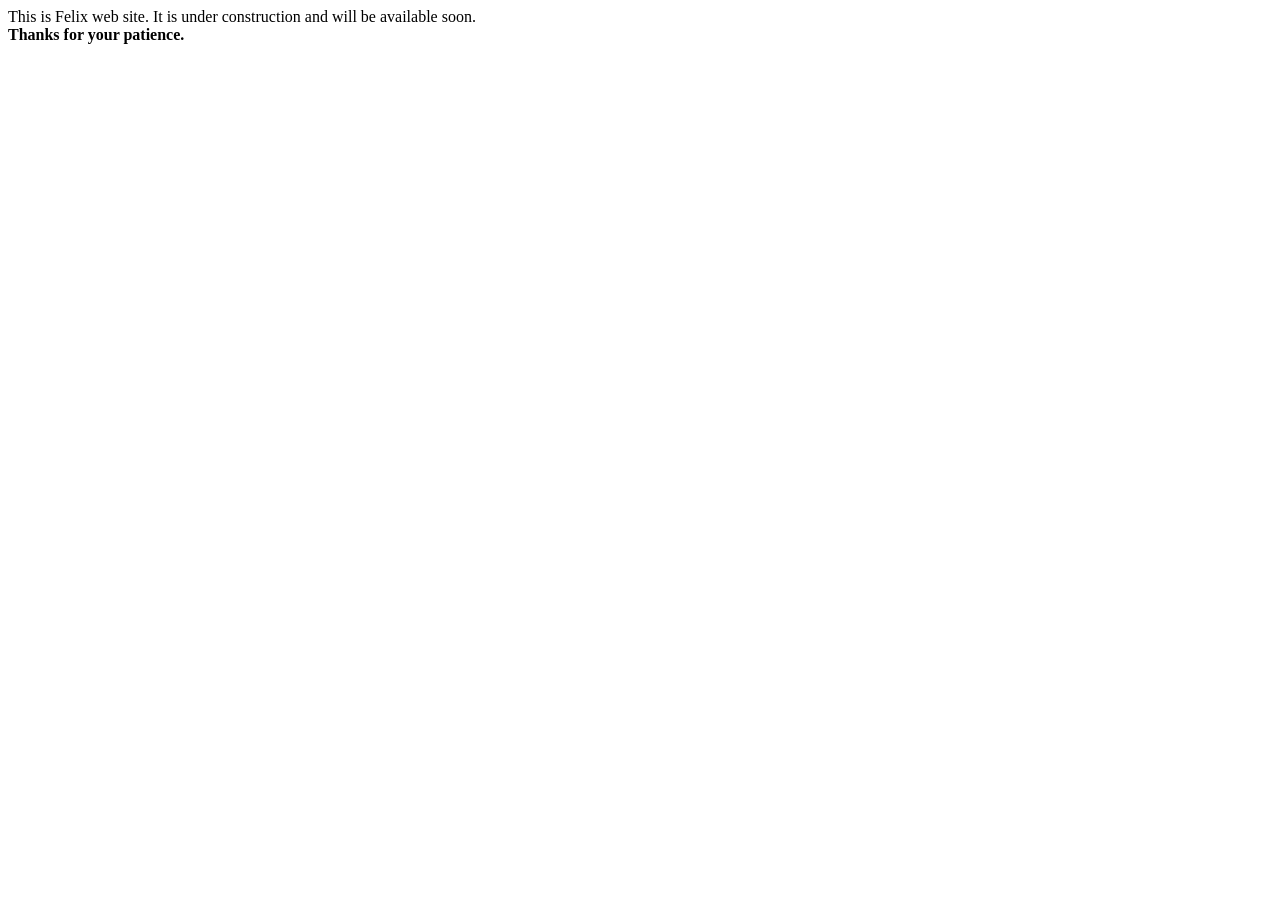
==== index.html @ 90a5ecbf "Create index.html" ====
<!DOCTYPE html>
<html>
<head>
  <title>Hoyneo Website </title>
</head>
<body>

This is Felix web site. It is under construction and will be available soon. <br><b>Thanks for your patience.</b>

</body>
</html>
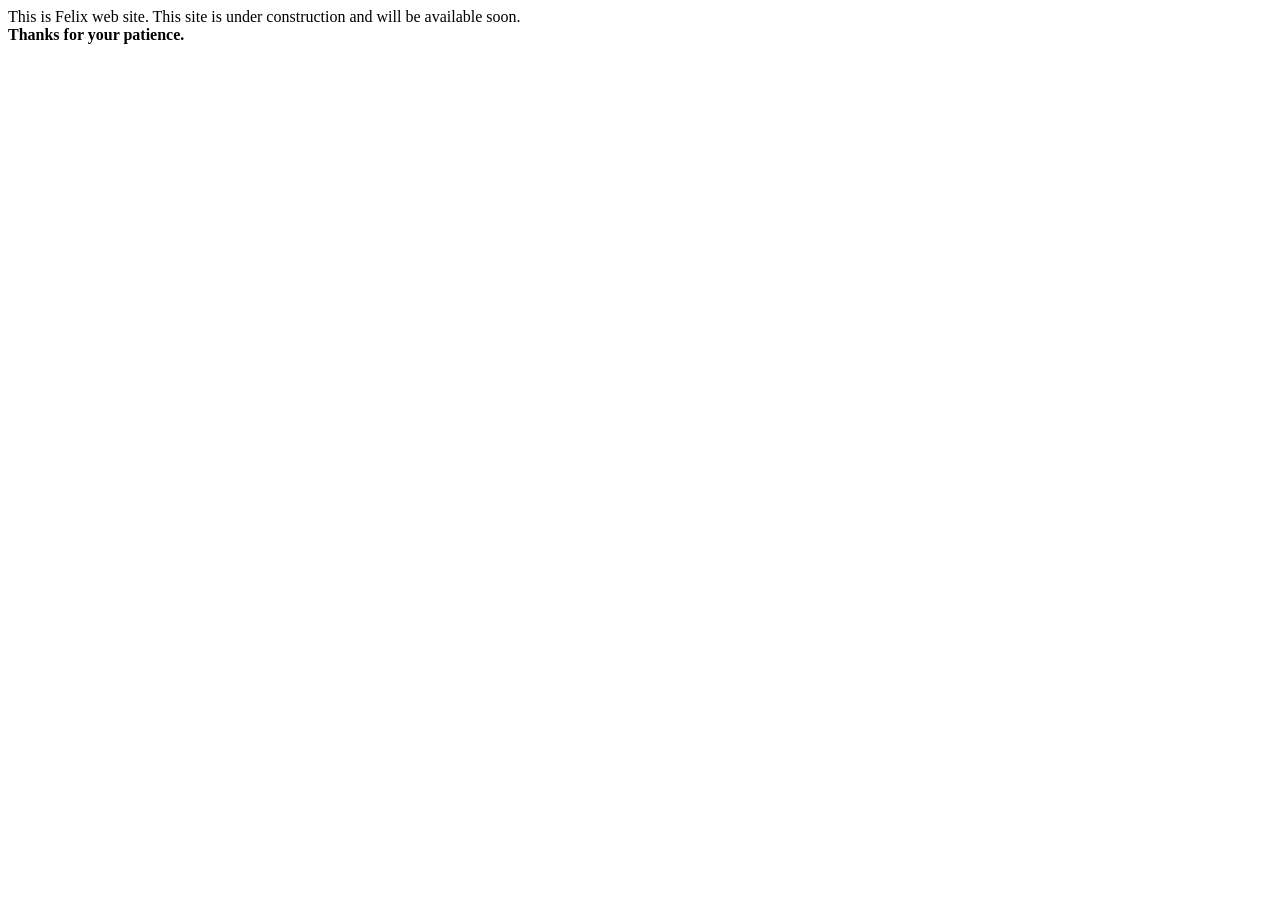
==== commit 734902f1: "Update index.html" ====
--- a/index.html
+++ b/index.html
@@ -5,7 +5,7 @@
 </head>
 <body>
 
-This is Felix web site. It is under construction and will be available soon. <br><b>Thanks for your patience.</b>
+This is Felix web site. This site is under construction and will be available soon. <br><b>Thanks for your patience.</b>
 
 </body>
 </html>
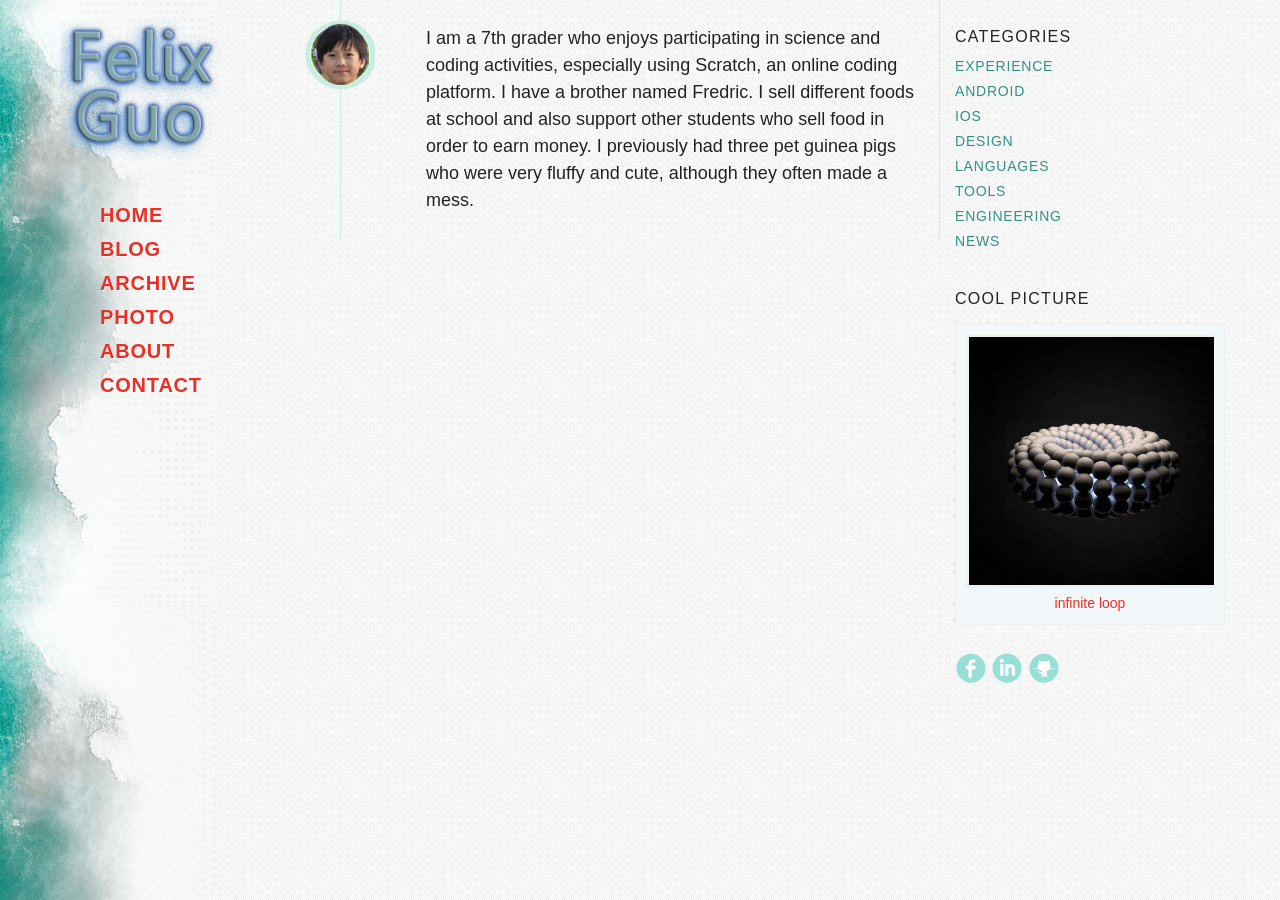
==== commit 0827c81c: "init blog from github" ====
--- a/index.html
+++ b/index.html
@@ -1,11 +1,240 @@
 <!DOCTYPE html>
-<html>
+<html lang="en" >
 <head>
-  <title>Hoyneo Website </title>
+    <meta charset="utf-8"/>
+    <meta http-equiv="x-ua-compatible" content="ie=edge"/>
+    <meta name="viewport" content="width=device-width, initial-scale=1, minimum-scale=1, maximum-scale=1"/>
+
+    <title>Cerise Home Page</title>
+    <meta name="description"
+          content="Cerise is a mobile developer with architecture design, native and hybird development skill.">
+    <link rel="canonical" href="http://ceriseguo.azurewebsites.net/"/>
+
+    <link rel="author" href="https://www.facebook.com/cerise.guo.code"/>
+
+    <!--[if lt IE 9]>
+    <script src= "/_themes/cerise/js/html5.js"></script>
+    <![endif]-->
+
+    <script src="./client_js/libs/jquery/jquery-1.10.2.min.js"></script>
+
+    <!-- shared libraries below -->
+
+
+    <!-- shared libraries above -->
+	
+	<!-- Google tag (gtag.js) -->
+	<script async src="https://www.googletagmanager.com/gtag/js?id=G-F5FJ9VB7MN"></script>
+	<script>
+	  window.dataLayer = window.dataLayer || [];
+	  function gtag(){dataLayer.push(arguments);}
+	  gtag('js', new Date());
+
+	  gtag('config', 'G-F5FJ9VB7MN');
+	</script>
+
+    <script>
+        console.log( "Loading in progress" );
+
+        $(function(){ $("head").load("sharedHeader.html") });
+    </script>
+
 </head>
+
 <body>
-
-This is Felix web site. This site is under construction and will be available soon. <br><b>Thanks for your patience.</b>
+<div id="wrapper">
+    <div class="grid-container">
+
+        <div class="grid-25 mobile-grid-100 tablet-grid-100" id="indexbar">
+        </div>
+
+        <!-- Read body of page -->
+        <div class="grid-50 mobile-grid-100  tablet-grid-70 grid-parent" id="main">
+
+            <!-- ok here -->
+            <section id="body-section">
+                <article>
+                    <div class="block entry about-me" id="aboutme">
+                        <div id="loadingHome">
+                            <!--<img id="loading-image" src="images/ajax-loader.gif" alt="Loading..." />-->
+                            <h1>Loading ... just a few seconds</h1>
+                        </div>
+                    </div>					
+                </article>
+            </section>
+
+            <section id="Story-Section">
+                <div class="yearly-category-block story-block">
+                    <h1>My Blog</h1>
+                </div>
+            </section>
+			
+			<section id="Archive-Section">
+                <div class="yearly-category-block archive-block">
+                    <h1>Yearly Archives</h1>
+                    <div id="loadingArchive">
+                        <!--<img id="loading-image" src="images/ajax-loader.gif" alt="Loading..." />-->
+                        <h1>Loading ... just a few seconds</h1>
+                    </div>
+                </div>
+            </section>
+			
+			<section id="About-Section">
+			</section>
+			
+			<section id="Contact-Section">
+			</section>
+			
+			<section id="Photo-section">
+                <div class="yearly-category-block photo-block">
+                    <h1>My Photos</h1>
+
+                    <div id="Photo-Menu-wrapper" >
+
+                        <label for="photo-select" class="select">Photo Group:</label>
+                        <select id="photo-select">
+                            <option selected disabled hidden>Select a photo group here</option>
+                        </select>
+
+                    </div>
+
+                </div>
+            </section>
+
+            <section id="Experience-Section">
+                <div class="yearly-category-block experience-block">
+                    <h1>Experience Archives</h1>
+                </div>
+            </section>
+
+            <section id="Android-Section">
+                <div class="yearly-category-block android-block">
+                    <h1>Android Archives</h1>
+                </div>
+            </section>
+
+            <section id="iOS-Section">
+                <div class="yearly-category-block iOS-block">
+                    <h1>iOS Archives</h1>
+                </div>
+            </section>
+
+            <section id="Design-Section">
+                <div class="yearly-category-block design-block">
+                    <h1>Design Archives</h1>
+                </div>
+            </section>
+
+            <section id="Language-Section">
+                <div class="yearly-category-block language-block">
+                    <h1>Language Archives</h1>
+                </div>
+            </section>
+
+            <section id="Tool-Section">
+                <div class="yearly-category-block tool-block">
+                    <h1>Tool Archives</h1>
+                </div>
+            </section>
+
+            <section id="Engineering-Section">
+                <div class="yearly-category-block engineering-block">
+                    <h1>Software Engineering Archives</h1>
+                </div>
+            </section>
+
+            <section id="News-Section">
+                <div class="yearly-category-block news-block">
+                    <h1>Technical News Archives</h1>
+                </div>
+            </section>
+
+        </div>
+
+        <!-- right side bar -->
+        <div class="grid-25 mobile-grid-100 tablet-grid-30 grid-parent" id="sidebar">
+        </div>
+
+        <div class="grid-50 prefix-25 suffix-25 mobile-grid-100 tablet-grid-70" id="footer">
+        </div>
+
+
+    </div>
+
+</div>
+<div id="dialog-Div" title="" style="display:none;">
+    <iframe id="the-dialog" width="400" height="500"></iframe>
+</div>
+
+<script src="/client_js/navigateHelper.js"></script>
+<script src="/client_js/indexNavigate.js"></script>
+<script src="/client_js/barNavigate.js"></script>
+
+<!--
+<link href="/_themes/cerise/css/cstyle.css" rel="stylesheet" media="all" />
+<link rel="stylesheet" href="/_add-ons/highlight/highlight/styles/github.css" />
+<link rel="stylesheet" href="/_themes/cerise/css/unsemantic-grid-base.css" />
+
+<link rel="stylesheet" href="/libs/font-awesome-4.6.3/css/font-awesome.min.css"/>
+<link rel="stylesheet" href="/libs/jquery-ui-1.11.4/jquery-ui.min.css"/>
+-->
+
+<script>
+    console.log("index.html JS is loaded.")
+</script>
+
+<!-- Old before GA4 -->
+<!-- Global site tag (gtag.js) - Google Analytics -->
+<!--<script async src="https://www.googletagmanager.com/gtag/js?id=UA-110142101-1"></script>-->
+<!--<script src="https://www.googletagmanager.com/gtag/js?id=UA-110142101-1"></script>
+<script>
+    window.dataLayer = window.dataLayer || [];
+    function gtag(){dataLayer.push(arguments);}
+    gtag('js', new Date());
+
+    gtag('config', 'UA-110142101-1');
+</script>-->
+
+<script type="text/javascript">
+
+    $(document).ready(function(e) {
+
+        //test / simulate delay
+        /*
+        setTimeout( function(){
+            console.log("lazy loading the page for testing")
+            navHome( function(){
+                console.log("hide the loading text now.")
+                $('#loadingHome').hide();
+            });
+            initIndexLink();
+            initSidebarLink();
+        }, 0 );
+        */
+
+		navHome();
+        initIndexLink();
+        initSidebarLink();
+    });
+</script>
+
+<!-- shared library below -->
+
+
+<!-- shared library above-->
+
+<script src="/client_js/libs/jquery-ui-1.11.4/jquery-ui.min.js"></script>
+<script src="/client_js/jquery.easing-1.3.js"></script>
+<script src="/client_js/cscript.js"></script>
+<script src="/client_js/libs/priorityscrolling/priorityscrolling.js"></script>
+
+<link rel="stylesheet" href="/client_js/css/jQueryMobile.Grid.css" /> <!-- FOR photo grid layout -->
+
+<style>
+    .ui-menu { width: 100px; }
+    .menu-ul { width: 150px; }
+</style>
+
 
 </body>
 </html>
--- a/client_js/css/jQueryMobile.Grid.css
+++ b/client_js/css/jQueryMobile.Grid.css
@@ -0,0 +1,189 @@
+#grid-wrapper{
+  margin-left: 15pt;
+  border-left: 15px;
+  border-right: 15px;
+}
+
+.ui-grid-a,
+.ui-grid-b,
+.ui-grid-c,
+.ui-grid-d,
+.ui-grid-solo {
+  overflow: hidden;
+}
+
+ul.ui-grid-a,
+ul.ui-grid-b,
+ul.ui-grid-c,
+ul.ui-grid-d,
+ul.ui-grid-solo,
+li.ui-block-a,
+li.ui-block-b,
+li.ui-block-c,
+li.ui-block-d,
+li.ui-block-e {
+  margin-left: 0;
+  margin-right: 0;
+  padding: 0;
+  list-style: none;
+}
+
+.ui-grid-b > .ui-block-a,
+.ui-grid-b > .ui-block-b,
+.ui-grid-b > .ui-block-c {
+  /* width: 33.25%; IE7 */
+  /* margin-right: -.5px; BB5 */
+  width: 33.333%;
+}
+
+.ui-block-a,
+.ui-block-b,
+.ui-block-c,
+.ui-block-d,
+.ui-block-e {
+  margin: 0;
+  padding: 0;
+  border: 0;
+  float: left;
+  min-height: 1px;
+  -webkit-box-sizing: border-box;
+  -moz-box-sizing: border-box;
+  box-sizing: border-box;
+}
+
+/* force new row */
+.ui-block-a {
+  clear: left;
+}
+
+ul.ui-grid-a,
+ul.ui-grid-b,
+ul.ui-grid-c,
+ul.ui-grid-d,
+ul.ui-grid-solo,
+li.ui-block-a,
+li.ui-block-b,
+li.ui-block-c,
+li.ui-block-d,
+li.ui-block-e {
+  margin-left: 0;
+  margin-right: 0;
+  padding: 0;
+  list-style: none;
+}
+
+.ui-grid-a > .ui-block-a,
+.ui-grid-a > .ui-block-b {
+  /* width: 49.95%; IE7 */
+  /* margin-right: -.5px; BB5 */
+  width: 50%;
+}
+.ui-grid-b > .ui-block-a,
+.ui-grid-b > .ui-block-b,
+.ui-grid-b > .ui-block-c {
+  /* width: 33.25%; IE7 */
+  /* margin-right: -.5px; BB5 */
+  width: 33.333%;
+}
+.ui-grid-c > .ui-block-a,
+.ui-grid-c > .ui-block-b,
+.ui-grid-c > .ui-block-c,
+.ui-grid-c > .ui-block-d {
+  /* width: 24.925%; IE7 */
+  /* margin-right: -.5px; BB5 */
+  width: 25%;
+}
+
+.ui-grid-d > .ui-block-a,
+.ui-grid-d > .ui-block-b,
+.ui-grid-d > .ui-block-c,
+.ui-grid-d > .ui-block-d,
+.ui-grid-d > .ui-block-e {
+  /* width: 19.925%; IE7 */
+  width: 20%;
+}
+.ui-grid-solo > .ui-block-a {
+  width: 100%;
+  float: none;
+}
+/* preset breakpoint to switch to stacked grid styles below 35em (560px) */
+@media (max-width: 35em) {
+  .ui-responsive > .ui-block-a,
+  .ui-responsive > .ui-block-b,
+  .ui-responsive > .ui-block-c,
+  .ui-responsive > .ui-block-d,
+  .ui-responsive > .ui-block-e {
+    width: 100%;
+    float: none;
+  }
+}
+
+.ui-content .ui-navbar li:last-child .ui-btn,
+.ui-content .ui-navbar .ui-grid-duo .ui-block-b .ui-btn {
+  border-right-width: 1px;
+  margin-right: 0;
+}
+
+.ui-content .ui-navbar li:last-child .ui-btn:after,
+.ui-content .ui-navbar .ui-grid-duo .ui-block-b .ui-btn:after {
+  margin-right: 0;
+}
+
+.ui-header .ui-navbar .ui-grid-duo .ui-block-a:first-child .ui-btn,
+.ui-footer .ui-navbar .ui-grid-duo .ui-block-a:first-child .ui-btn,
+.ui-header .ui-navbar .ui-grid-duo .ui-block-a:first-child + .ui-block-b .ui-btn,
+.ui-footer .ui-navbar .ui-grid-duo .ui-block-a:first-child + .ui-block-b .ui-btn {
+  border-top-width: 0;
+}
+
+.ui-header .ui-title ~ .ui-navbar .ui-btn,
+.ui-footer .ui-title ~ .ui-navbar .ui-btn,
+.ui-header .ui-navbar .ui-grid-duo .ui-btn,
+.ui-footer .ui-navbar .ui-grid-duo .ui-btn,
+.ui-header .ui-title ~ .ui-navbar .ui-grid-duo .ui-block-a:first-child .ui-btn,
+.ui-footer .ui-title ~ .ui-navbar .ui-grid-duo .ui-block-a:first-child .ui-btn,
+.ui-header .ui-title ~ .ui-navbar .ui-grid-duo .ui-block-a:first-child + .ui-block-b .ui-btn,
+.ui-footer .ui-title ~ .ui-navbar .ui-grid-duo .ui-block-a:first-child + .ui-block-b .ui-btn {
+  border-top-width: 1px;
+}
+
+.ui-navbar .ui-grid-duo .ui-block-a:first-child .ui-btn,
+.ui-navbar .ui-grid-duo .ui-block-a:first-child + .ui-block-b .ui-btn {
+  border-top-width: 1px;
+}
+
+.ui-navbar .ui-grid-duo .ui-block-a:last-child .ui-btn {
+  border-right-width: 1px;
+  margin-right: -1px;
+}
+.ui-navbar .ui-grid-duo .ui-block-a:last-child .ui-btn:after {
+  margin-right: 1px;
+}
+.ui-navbar .ui-grid-duo .ui-btn {
+  border-top-width: 0;
+}
+.ui-navbar .ui-grid-duo .ui-block-a:first-child .ui-btn,
+.ui-navbar .ui-grid-duo .ui-block-a:first-child + .ui-block-b .ui-btn {
+  border-top-width: 1px;
+}
+.ui-header .ui-navbar .ui-btn,
+.ui-footer .ui-navbar .ui-btn {
+  border-top-width: 0;
+  border-bottom-width: 0;
+}
+.ui-header .ui-navbar .ui-grid-duo .ui-block-a:first-child .ui-btn,
+.ui-footer .ui-navbar .ui-grid-duo .ui-block-a:first-child .ui-btn,
+.ui-header .ui-navbar .ui-grid-duo .ui-block-a:first-child + .ui-block-b .ui-btn,
+.ui-footer .ui-navbar .ui-grid-duo .ui-block-a:first-child + .ui-block-b .ui-btn {
+  border-top-width: 0;
+}
+.ui-header .ui-title ~ .ui-navbar .ui-btn,
+.ui-footer .ui-title ~ .ui-navbar .ui-btn,
+.ui-header .ui-navbar .ui-grid-duo .ui-btn,
+.ui-footer .ui-navbar .ui-grid-duo .ui-btn,
+.ui-header .ui-title ~ .ui-navbar .ui-grid-duo .ui-block-a:first-child .ui-btn,
+.ui-footer .ui-title ~ .ui-navbar .ui-grid-duo .ui-block-a:first-child .ui-btn,
+.ui-header .ui-title ~ .ui-navbar .ui-grid-duo .ui-block-a:first-child + .ui-block-b .ui-btn,
+.ui-footer .ui-title ~ .ui-navbar .ui-grid-duo .ui-block-a:first-child + .ui-block-b .ui-btn {
+  border-top-width: 1px;
+}
